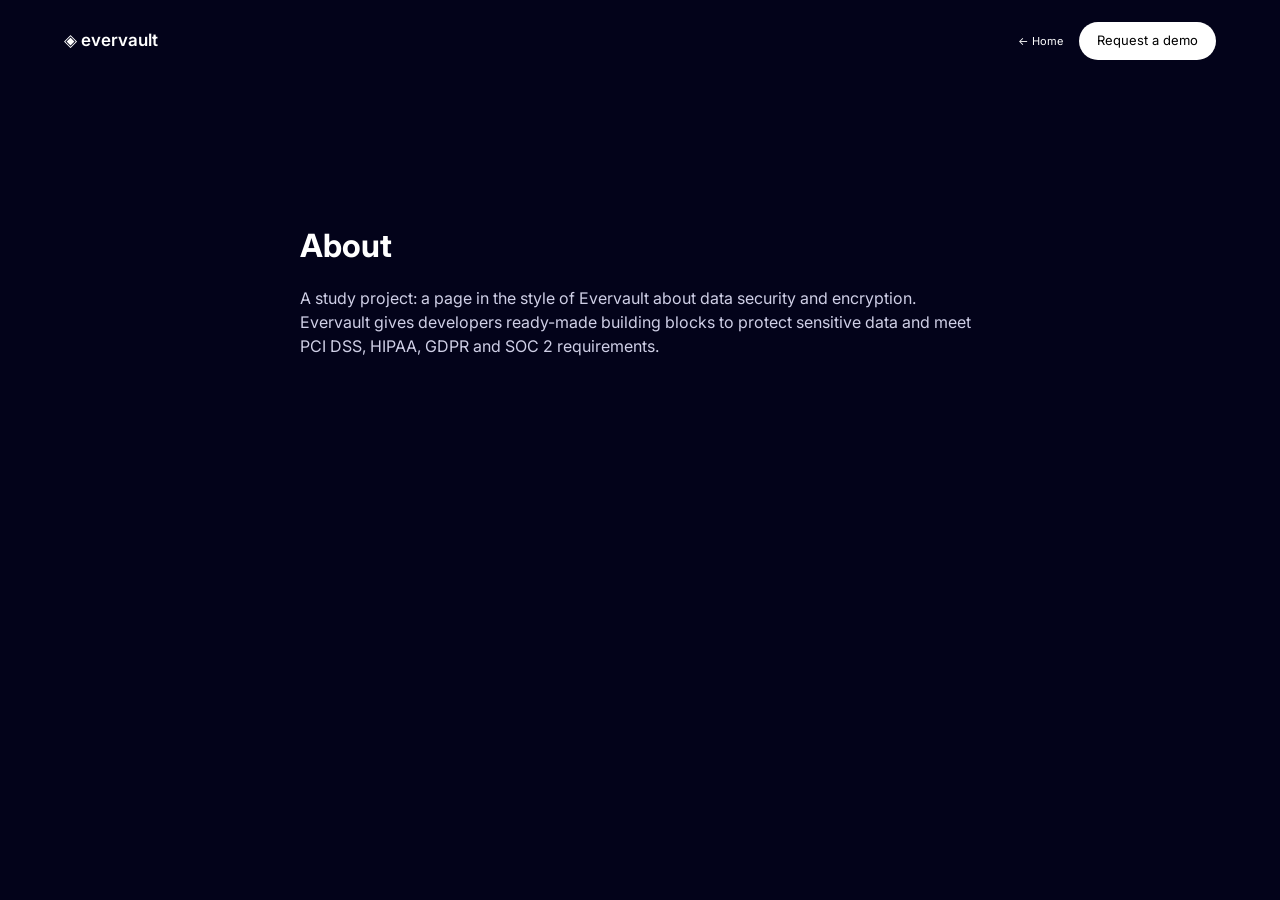
==== about.html @ 15ab49f5 "Add files via upload" ====
<!DOCTYPE html>
<html lang="en"><head><meta charset="UTF-8"><meta name="viewport" content="width=device-width, initial-scale=1.0">
<title>About — Evervault</title><link href="https://fonts.googleapis.com/css2?family=Inter:wght@300;400;500;600;700&display=swap" rel="stylesheet"><link rel="stylesheet" href="style.css"></head>
<body>
<header class="site-header" style="position:static"><a class="logo" href="index.html">◈ evervault</a>
<div class="actions"><a href="index.html">← Home</a><a class="btn btn-white" href="index.html#cta">Request a demo</a></div></header>
<main class="page"><h1>About</h1>
<p>A study project: a page in the style of Evervault about data security and encryption. Evervault gives developers ready-made building blocks to protect sensitive data and meet PCI DSS, HIPAA, GDPR and SOC 2 requirements.</p></main>
</body></html>
---- style.css ----
:root{--bg:#03031a;--line:#1a1a38;--card:#050520;--muted:#8585a3;--purple:#5b3be0}
*{box-sizing:border-box;margin:0;padding:0}
html{scroll-behavior:smooth}
body{background:var(--bg);color:#fff;font-family:Inter,system-ui,"Segoe UI",Arial,sans-serif;line-height:1.5;-webkit-font-smoothing:antialiased}
a{color:inherit;text-decoration:none}ul{list-style:none}button{font:inherit;color:inherit;cursor:pointer}
svg{display:block}
.wrap{max-width:1000px;margin:0 auto;padding:0 20px}
.btn{display:inline-block;padding:9px 18px;border-radius:999px;font-size:13px;transition:.2s}
.btn-white{background:#fff;color:#000}.btn-white:hover{background:#ddd5ff}
.btn-dark{background:#1c1c36;color:#fff;font-size:12px;padding:6px 14px}
.btn-ghost:hover{opacity:.7}
.btns{display:flex;gap:14px;align-items:center}
/* header */
.site-header{position:absolute;top:0;left:0;right:0;z-index:10;display:flex;align-items:center;justify-content:space-between;padding:22px 5vw}
.logo{display:flex;align-items:center;gap:8px;font-weight:600;font-size:17px}
.site-header nav ul{display:flex;gap:18px;padding:9px 18px;border:1px solid #23234a;border-radius:999px;font-size:11px;background:rgba(3,3,26,.6)}
.site-header nav a{color:#c9c9de}.site-header nav a:hover,.site-header nav .on{color:#fff}
.actions{display:flex;align-items:center;gap:16px;font-size:11px}
/* headings */
.big{font-weight:300;letter-spacing:-.02em;color:#8d8da6;line-height:1.15;font-size:clamp(30px,4.6vw,46px)}
.big b{font-weight:300;color:#fff}
.lead{color:#cfcfe6;font-size:12px;line-height:1.7;max-width:420px;margin:14px 0 20px}
/* hero */
#hero{position:relative;margin:0 2vw;border-radius:0 0 28px 28px;min-height:560px;display:flex;align-items:center;padding:90px 10vw 150px;
background:radial-gradient(ellipse 85% 52% at 50% 108%,#fff 0,#c3b3ff 5%,#5b3be0 20%,#2a1a8a 38%,transparent 70%),var(--bg)}
#hero h1{font-size:clamp(38px,5.4vw,56px);max-width:520px}
#hero .lead{font-size:11.5px;max-width:300px;margin:12px 0 18px}
.chat{position:absolute;right:20px;bottom:30px;width:30px;height:30px;border-radius:50%;background:var(--purple)}
/* customers */
#customers{text-align:center;padding:60px 20px 40px}
#customers ul{display:grid;grid-template-columns:repeat(5,1fr);gap:34px 10px;max-width:640px;margin:0 auto 22px;font-weight:700;font-size:15px;color:#f0f0fa}
#customers p{color:var(--muted);font-size:11px;max-width:230px;margin:auto}
/* solutions */
#solutions{margin:40px 2vw 0;border-radius:28px 28px 0 0;padding:100px 20px 40px;
background:radial-gradient(ellipse 85% 48% at 50% -6%,#fff 0,#c3b3ff 5%,#5b3be0 20%,#2a1a8a 38%,transparent 70%),var(--bg)}
#solutions>*{max-width:580px;margin-left:auto;margin-right:auto}
.tabs{display:flex;gap:6px;flex-wrap:wrap;margin:22px auto;font-size:11px}
.tabs button,.pills button{background:none;border:1px solid transparent;color:var(--muted);padding:6px 14px;border-radius:999px}
.tabs button.active{border-color:#fff;color:#fff}
.card{border:1px solid var(--line);border-radius:26px;background:var(--card);padding:40px;overflow:hidden}
.card.split{display:grid;grid-template-columns:1fr 1.1fr;gap:20px;align-items:center;min-height:320px}
.card h3{font-weight:400;font-size:24px;line-height:1.25;margin-bottom:10px}
.card p{color:var(--muted);font-size:11.5px;line-height:1.7;margin-bottom:16px}
figure svg{width:100%;height:auto}
/* primitives */
.block{padding-top:100px}
#primitives{text-align:center;overflow:hidden}
#primitives .lead{margin-left:auto;margin-right:auto;color:var(--muted);max-width:340px}
.pills{display:flex;justify-content:center;gap:20px;margin:26px 0 12px}
.pills button{display:flex;flex-direction:column;align-items:center;gap:10px;font-size:10px;padding:0;color:#6c6c8c;opacity:.85}
.pills button.active{color:#fff;opacity:1}
.pills svg{width:64px;height:56px;stroke:#5c5c7c;fill:none;stroke-width:1.2}
.pills .active svg{stroke:#fff}.pills .active svg .fill{fill:var(--purple);stroke:#8a6cff}
#primitives .card{max-width:760px;margin:0 auto;text-align:left;padding:0 0 0 70px;height:300px;display:grid;grid-template-columns:1fr 1.2fr;align-items:center}
.chips{height:100%;padding:20px 0 0 30px;display:flex;flex-direction:column;gap:12px;font:10px "SF Mono",Menlo,monospace;color:#9a9ab8;-webkit-mask-image:linear-gradient(#000 60%,transparent);mask-image:linear-gradient(#000 60%,transparent)}
.chips span{align-self:flex-start;border:1px solid #2a2a4c;background:#0a0a26;border-radius:999px;padding:3px 10px}
.chips span:nth-child(even){align-self:flex-end;margin-right:-10px}
/* platform */
#platform{text-align:center}
#platform .lead{margin-left:auto;margin-right:auto;color:var(--muted);max-width:440px}
.grid{display:grid;grid-template-columns:repeat(3,1fr);gap:8px;text-align:left;margin-top:30px}
.grid .card{position:relative;padding:28px;min-height:180px;display:flex;flex-direction:column;justify-content:center}
.grid .card h3{font-size:16px;margin-bottom:6px}.grid .card p{margin:0;font-size:11px;max-width:200px}
.grid .wide{grid-column:span 2}
.deco{position:absolute;right:0;top:0;bottom:0;width:50%;display:flex;flex-direction:column;justify-content:center;gap:10px;padding:16px 0 16px 10px;font-size:9.5px;color:#cfcfe6;overflow:hidden}
.deco div{display:flex;align-items:center;gap:8px;white-space:nowrap}
.deco i{width:18px;height:18px;border-radius:50%;border:1px solid #30305a;background:#10102c;flex:none}
.deco i.sq{border-radius:6px;background:#3a2a9a}
.deco small{color:#7a7aa0;font-size:9.5px}
.deco em{font-style:normal;border:1px solid #2a2a4c;border-radius:999px;padding:2px 8px;background:#0a0a26}
.arcs{position:absolute;right:-20px;bottom:-120px;width:300px;height:300px;border-radius:50%;border:1px solid #1e1e3e;box-shadow:inset 0 0 0 40px #080824,inset 0 0 0 41px #1e1e3e,inset 0 0 0 90px #0b0b2c,inset 0 0 0 91px #1e1e3e}
.ico{position:absolute;width:38px;height:38px;border-radius:50%;background:#1c1c3c;border:1px solid #2c2c52;display:grid;place-items:center;font-size:9px;font-weight:700}
/* trust */
#trust h2{margin-bottom:6px}
.group{margin-top:40px}
.group h3{display:inline-block;font-weight:400;font-size:10px;padding:5px 12px;border:1px solid var(--line);border-radius:999px;margin-bottom:22px}
.group>div{display:grid;grid-template-columns:repeat(3,1fr);gap:24px;border-top:1px solid var(--line);padding-top:24px}
.group h4{display:flex;align-items:center;gap:6px;font-weight:400;font-size:12px;margin-bottom:6px}
.group h4:before{content:"";width:9px;height:9px;border:1px solid #cfcfe6;border-radius:3px}
.group p{color:var(--muted);font-size:11px;line-height:1.6}
/* testimonials */
#testimonials{text-align:center;border-bottom:1px solid var(--line);padding-bottom:70px}
.arc{position:relative;width:270px;height:75px;margin:0 auto 75px;border:1px solid #1e1e3e;border-bottom:0;border-radius:135px 135px 0 0}
.arc svg{position:absolute;left:50%;top:-10px;transform:translateX(-50%)}
#testimonials ul{display:flex;gap:8px;justify-content:center;flex-wrap:wrap}
#testimonials button{background:none;border:1px solid var(--line);color:#6c6c8c;font-size:10px;padding:6px 14px;border-radius:999px}
#testimonials button.active{color:#fff;background:#13132e;box-shadow:0 0 24px rgba(160,150,255,.25)}
#q-text{font-size:11px;color:var(--muted);margin-top:22px;min-height:20px}
/* cta */
#cta{text-align:center;margin:0 2vw;border-radius:28px;padding:130px 20px;
background:linear-gradient(180deg,#26177a 0,var(--bg) 28%,var(--bg) 72%,#26177a 100%)}
#cta h2{margin:0 auto;max-width:300px}
#cta .lead{margin:14px auto 20px;max-width:250px}#cta .btns{justify-content:center}
/* footer */
.cols{display:grid;grid-template-columns:2fr repeat(5,1.2fr);gap:20px;padding:40px 5vw 70px;font-size:11px}
.cols h2{font-size:11px;font-weight:500;margin-bottom:14px}
.cols li{color:#6c6c8c;margin-bottom:10px}.cols li:hover{color:#fff}
.bottom{display:flex;justify-content:space-between;border-top:1px solid var(--line);padding:16px 5vw;font-size:10px;color:#8585a3}
.bottom p+p:before{content:"• ";color:var(--purple)}
.page{padding:140px 20px 80px;max-width:720px;margin:0 auto}.page p{color:#cfcfe6;margin-top:16px}
@media(max-width:800px){
.site-header{position:static;flex-wrap:wrap;gap:12px}.site-header nav{order:3;width:100%;overflow-x:auto}.site-header nav ul{width:max-content}
#hero{padding:60px 24px 120px;min-height:480px}
#customers ul{grid-template-columns:repeat(2,1fr)}
.card.split,#primitives .card,.grid,.group>div{grid-template-columns:1fr}
#primitives .card{padding:30px;height:auto}.chips{display:none}
.grid .wide{grid-column:auto}.deco,.arcs,.ico{display:none}
.cols{grid-template-columns:repeat(2,1fr)}
}
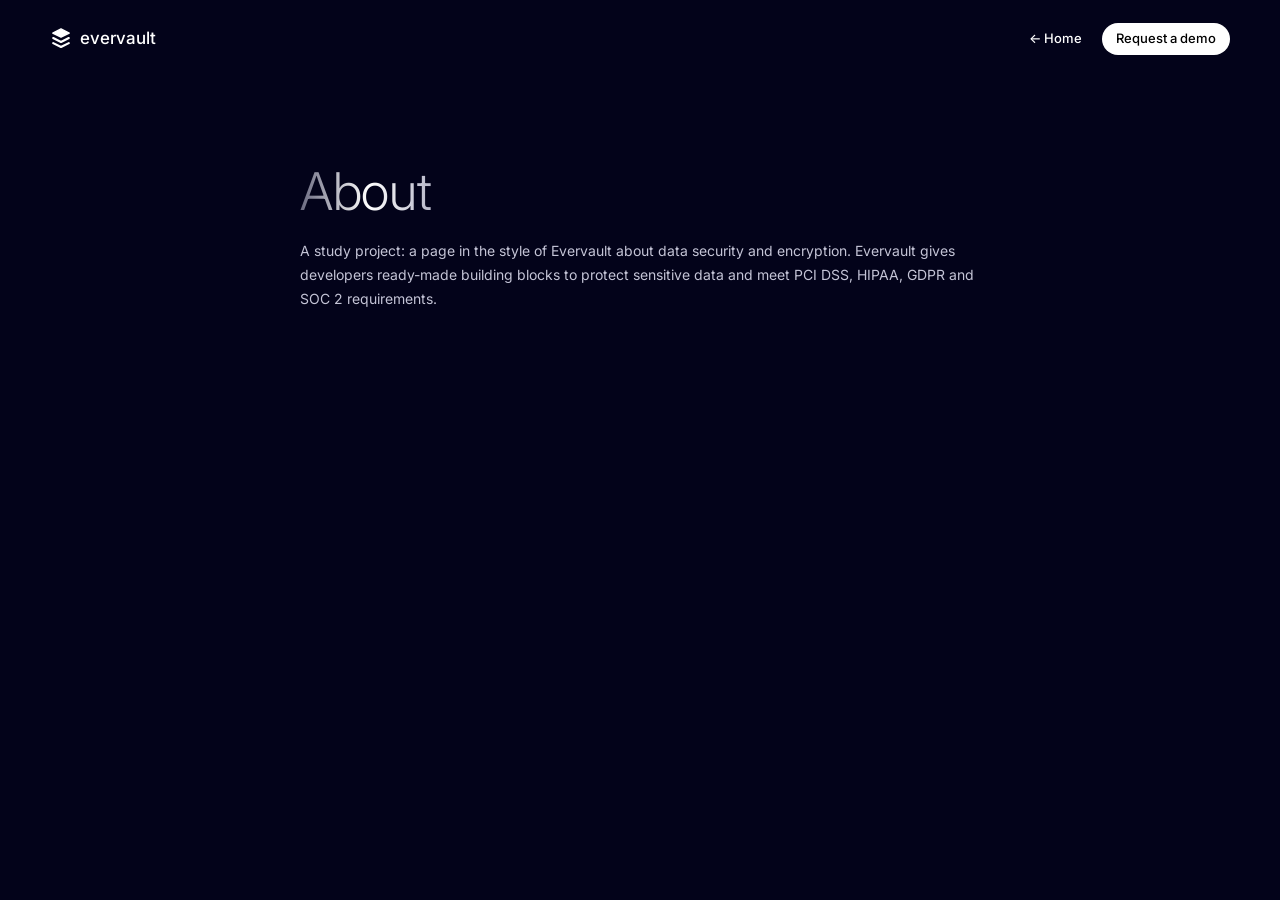
==== commit 5e92c280: "Add files via upload" ====
--- a/about.html
+++ b/about.html
@@ -1,9 +1,5 @@
 <!DOCTYPE html>
-<html lang="en"><head><meta charset="UTF-8"><meta name="viewport" content="width=device-width, initial-scale=1.0">
-<title>About — Evervault</title><link href="https://fonts.googleapis.com/css2?family=Inter:wght@300;400;500;600;700&display=swap" rel="stylesheet"><link rel="stylesheet" href="style.css"></head>
-<body>
-<header class="site-header" style="position:static"><a class="logo" href="index.html">◈ evervault</a>
-<div class="actions"><a href="index.html">← Home</a><a class="btn btn-white" href="index.html#cta">Request a demo</a></div></header>
-<main class="page"><h1>About</h1>
-<p>A study project: a page in the style of Evervault about data security and encryption. Evervault gives developers ready-made building blocks to protect sensitive data and meet PCI DSS, HIPAA, GDPR and SOC 2 requirements.</p></main>
-</body></html>
+<html lang="en"><head><meta charset="UTF-8"><meta name="viewport" content="width=device-width, initial-scale=1.0"><title>About — Evervault</title>
+<link href="https://fonts.googleapis.com/css2?family=Inter:wght@300;400;500;600;700&display=swap" rel="stylesheet"><link rel="stylesheet" href="style.css"></head>
+<body><header class="hd"><a class="logo" href="index.html"><svg width="22" height="24" viewBox="0 0 24 26" fill="#fff" stroke="#fff" stroke-linejoin="round" stroke-linecap="round"><path stroke-width="1.5" d="M12 2 3 6.5l9 4.5 9-4.5z"/><path fill="none" stroke-width="2.4" d="M3.5 12 12 16.2 20.5 12M3.5 17.5 12 21.7l8.5-4.2"/></svg> evervault</a><span></span><div class="act"><a href="index.html">← Home</a><a class="btn w" href="index.html#cta">Request a demo</a></div></header>
+<main class="pg"><h1 class="h"><span class="l">About</span></h1><p>A study project: a page in the style of Evervault about data security and encryption. Evervault gives developers ready-made building blocks to protect sensitive data and meet PCI DSS, HIPAA, GDPR and SOC 2 requirements.</p></main></body></html>
--- a/style.css
+++ b/style.css
@@ -1,109 +1,143 @@
-:root{--bg:#03031a;--line:#1a1a38;--card:#050520;--muted:#8585a3;--purple:#5b3be0}
+:root{--bg:#03031a;--line:#1d1d35;--mut:#8b8ba3;--hf:"Segoe UI","Segoe UI Variable Display",Selawik,Inter,system-ui,sans-serif}
 *{box-sizing:border-box;margin:0;padding:0}
-html{scroll-behavior:smooth}
-body{background:var(--bg);color:#fff;font-family:Inter,system-ui,"Segoe UI",Arial,sans-serif;line-height:1.5;-webkit-font-smoothing:antialiased}
-a{color:inherit;text-decoration:none}ul{list-style:none}button{font:inherit;color:inherit;cursor:pointer}
-svg{display:block}
-.wrap{max-width:1000px;margin:0 auto;padding:0 20px}
-.btn{display:inline-block;padding:9px 18px;border-radius:999px;font-size:13px;transition:.2s}
-.btn-white{background:#fff;color:#000}.btn-white:hover{background:#ddd5ff}
-.btn-dark{background:#1c1c36;color:#fff;font-size:12px;padding:6px 14px}
-.btn-ghost:hover{opacity:.7}
-.btns{display:flex;gap:14px;align-items:center}
+html{background:var(--bg);scroll-behavior:smooth}
+body{background:var(--bg);color:#fff;font:14px/1.5 Inter,"Segoe UI",system-ui,sans-serif;-webkit-font-smoothing:antialiased;overflow-x:hidden}
+a{color:inherit;text-decoration:none}ul{list-style:none}button{font:inherit;color:inherit;cursor:pointer;background:none;border:0}svg{display:block}
+.c{width:min(1002px,100% - 40px);margin:0 auto}
+/* buttons */
+.btn{display:inline-flex;align-items:center;height:40px;padding:0 18px;border-radius:99px;font-size:14px;font-weight:500;transition:.2s}
+.btn.w{background:#fff;color:#000}.btn.w:hover{background:#e4dcff}
+.btn.g{background:#1d1d34;color:#fff;height:35px;font-size:12px;font-weight:400}
+.btns{display:flex;align-items:center;gap:16px}.btns .t{font-size:14px;font-weight:500}
 /* header */
-.site-header{position:absolute;top:0;left:0;right:0;z-index:10;display:flex;align-items:center;justify-content:space-between;padding:22px 5vw}
-.logo{display:flex;align-items:center;gap:8px;font-weight:600;font-size:17px}
-.site-header nav ul{display:flex;gap:18px;padding:9px 18px;border:1px solid #23234a;border-radius:999px;font-size:11px;background:rgba(3,3,26,.6)}
-.site-header nav a{color:#c9c9de}.site-header nav a:hover,.site-header nav .on{color:#fff}
-.actions{display:flex;align-items:center;gap:16px;font-size:11px}
+.hd{position:absolute;top:0;left:0;right:0;height:78px;z-index:5;display:grid;grid-template-columns:1fr auto 1fr;align-items:center;padding:0 50px}
+.logo{display:flex;align-items:center;gap:8px;font-size:17px;font-weight:500}
+.hd nav ul{display:flex;gap:14px;height:45px;align-items:center;padding:0 20px;border:1px solid #2a2a46;border-radius:99px;font-size:12.5px;font-weight:500;background:rgba(3,3,26,.7)}
+.hd nav .d{color:#9a9ab2}
+.act{display:flex;justify-content:flex-end;align-items:center;gap:20px;font-size:13px;font-weight:500}
+.act .btn{height:32px;font-size:13px;padding:0 14px}
 /* headings */
-.big{font-weight:300;letter-spacing:-.02em;color:#8d8da6;line-height:1.15;font-size:clamp(30px,4.6vw,46px)}
-.big b{font-weight:300;color:#fff}
-.lead{color:#cfcfe6;font-size:12px;line-height:1.7;max-width:420px;margin:14px 0 20px}
-/* hero */
-#hero{position:relative;margin:0 2vw;border-radius:0 0 28px 28px;min-height:560px;display:flex;align-items:center;padding:90px 10vw 150px;
-background:radial-gradient(ellipse 85% 52% at 50% 108%,#fff 0,#c3b3ff 5%,#5b3be0 20%,#2a1a8a 38%,transparent 70%),var(--bg)}
-#hero h1{font-size:clamp(38px,5.4vw,56px);max-width:520px}
-#hero .lead{font-size:11.5px;max-width:300px;margin:12px 0 18px}
-.chat{position:absolute;right:20px;bottom:30px;width:30px;height:30px;border-radius:50%;background:var(--purple)}
+.h{font-family:var(--hf);font-weight:300;font-size:52px;line-height:63px;letter-spacing:-.005em}
+.h .l{display:block;width:fit-content;background:linear-gradient(90deg,#6b6b81 0,#fff 52%,#b8b8c9 100%);-webkit-background-clip:text;background-clip:text;color:transparent}
+.ctr{text-align:center}.ctr .l{margin:0 auto}
+.lead{font-size:13px;line-height:1.7;color:#a9a9bf;max-width:560px}
+.lead b{font-weight:400;color:#fff}.ctr .lead{margin:0 auto}
+/* glow */
+.glow{position:absolute;left:0;right:0;pointer-events:none}
+.glow::after{content:"";position:absolute;inset:0}
+.hero{position:relative;margin:0 26px;height:809px;border-radius:0 0 43px 43px;overflow:hidden}
+.hero .glow{bottom:0;height:480px;background:linear-gradient(0deg,#ebe4ff 0,#b6a0ff 2.5%,#7d57f8 9%,#5a31dd 19%,rgba(62,32,185,.55) 36%,rgba(30,14,100,.22) 62%,transparent 100%)}
+.hero .glow::after{background:radial-gradient(ellipse 56% 92% at 50% 40%,var(--bg) 48%,rgba(3,3,26,0) 100%)}
+.hero .in{position:relative;padding-top:245px}
+.hero h1{font-size:60px;line-height:69px}
+.hero p{margin:18px 0 16px;max-width:480px;font-size:13px;line-height:1.65;color:#d6d6e6}
+.chat{position:absolute;right:-6px;bottom:20px;width:48px;height:48px;border-radius:15px;background:#6a3df0;display:grid;place-items:center}
 /* customers */
-#customers{text-align:center;padding:60px 20px 40px}
-#customers ul{display:grid;grid-template-columns:repeat(5,1fr);gap:34px 10px;max-width:640px;margin:0 auto 22px;font-weight:700;font-size:15px;color:#f0f0fa}
-#customers p{color:var(--muted);font-size:11px;max-width:230px;margin:auto}
+#customers{padding:95px 0 82px;text-align:center}
+#customers ul{display:grid;grid-template-columns:repeat(5,206px);justify-content:center;row-gap:37px;align-items:center;font-size:17px;height:114px;margin-bottom:48px}
+#customers li{display:flex;align-items:center;justify-content:center;gap:6px;height:40px}
+#customers p{font-size:12.5px;line-height:1.55;color:#8b8ba3;max-width:290px;margin:0 auto}
 /* solutions */
-#solutions{margin:40px 2vw 0;border-radius:28px 28px 0 0;padding:100px 20px 40px;
-background:radial-gradient(ellipse 85% 48% at 50% -6%,#fff 0,#c3b3ff 5%,#5b3be0 20%,#2a1a8a 38%,transparent 70%),var(--bg)}
-#solutions>*{max-width:580px;margin-left:auto;margin-right:auto}
-.tabs{display:flex;gap:6px;flex-wrap:wrap;margin:22px auto;font-size:11px}
-.tabs button,.pills button{background:none;border:1px solid transparent;color:var(--muted);padding:6px 14px;border-radius:999px}
-.tabs button.active{border-color:#fff;color:#fff}
-.card{border:1px solid var(--line);border-radius:26px;background:var(--card);padding:40px;overflow:hidden}
-.card.split{display:grid;grid-template-columns:1fr 1.1fr;gap:20px;align-items:center;min-height:320px}
-.card h3{font-weight:400;font-size:24px;line-height:1.25;margin-bottom:10px}
-.card p{color:var(--muted);font-size:11.5px;line-height:1.7;margin-bottom:16px}
-figure svg{width:100%;height:auto}
+#solutions{position:relative;margin:0 26px;border-radius:43px 43px 0 0;padding-top:169px;padding-bottom:1px;overflow:hidden}
+#solutions .glow{top:0;height:600px;background:linear-gradient(180deg,#ebe4ff 0,#b6a0ff 2.5%,#7d57f8 9%,#5a31dd 19%,rgba(62,32,185,.55) 36%,rgba(30,14,100,.22) 62%,transparent 100%)}
+#solutions .glow::after{background:radial-gradient(ellipse 56% 92% at 50% 62%,var(--bg) 48%,rgba(3,3,26,0) 100%)}
+#solutions .c{position:relative}
+.tabs{display:flex;gap:6px;margin:38px 0 33px}
+.tabs button{height:45px;padding:0 15px;border:1px solid transparent;border-radius:99px;font-size:14.5px;color:#8f8fa8}
+.tabs button.on{border-color:#fff;color:#fff}
+.card{position:relative;border:1px solid #1d1d36;border-radius:48px;background:var(--bg);overflow:hidden}
+.card h3{font-family:var(--hf);font-weight:300;font-size:34px;line-height:46px}
+.sol h3{max-width:300px}
+.card p{color:#a9a9bf}
+.sol{height:550px;padding:0 104px;display:grid;grid-template-columns:350px 1fr;gap:86px;align-items:center}
+.sol p{font-size:13px;line-height:1.75;margin:15px 0 18px}
+.sol svg{width:100%;height:auto}
 /* primitives */
-.block{padding-top:100px}
-#primitives{text-align:center;overflow:hidden}
-#primitives .lead{margin-left:auto;margin-right:auto;color:var(--muted);max-width:340px}
-.pills{display:flex;justify-content:center;gap:20px;margin:26px 0 12px}
-.pills button{display:flex;flex-direction:column;align-items:center;gap:10px;font-size:10px;padding:0;color:#6c6c8c;opacity:.85}
-.pills button.active{color:#fff;opacity:1}
-.pills svg{width:64px;height:56px;stroke:#5c5c7c;fill:none;stroke-width:1.2}
-.pills .active svg{stroke:#fff}.pills .active svg .fill{fill:var(--purple);stroke:#8a6cff}
-#primitives .card{max-width:760px;margin:0 auto;text-align:left;padding:0 0 0 70px;height:300px;display:grid;grid-template-columns:1fr 1.2fr;align-items:center}
-.chips{height:100%;padding:20px 0 0 30px;display:flex;flex-direction:column;gap:12px;font:10px "SF Mono",Menlo,monospace;color:#9a9ab8;-webkit-mask-image:linear-gradient(#000 60%,transparent);mask-image:linear-gradient(#000 60%,transparent)}
-.chips span{align-self:flex-start;border:1px solid #2a2a4c;background:#0a0a26;border-radius:999px;padding:3px 10px}
-.chips span:nth-child(even){align-self:flex-end;margin-right:-10px}
+#primitives{margin-top:165px;overflow:hidden;text-align:center}
+#primitives .lead{margin-top:10px;max-width:560px}
+.pills{display:flex;padding-left:calc(50% - 60px);margin:35px 0 33px}
+.pills button{width:120px;display:flex;flex-direction:column;align-items:center;gap:19px;font-size:13px;color:#6d6d86}
+.pills button.on{color:#fff}
+.pills svg{width:112px;height:100px;fill:none;stroke:#4c4c66;stroke-width:1.4;stroke-linejoin:round}
+.pills .on svg{stroke:#d6d6e8}.pills .on svg .f{fill:#6a3df0;stroke:#a287ff}
+.slider{display:flex;gap:19px;margin-left:max(20px,calc(50% - 501px));width:max-content}
+.slide{width:min(1002px,calc(100vw - 40px));height:474px;position:relative;text-align:left}
+.slide .tx{position:absolute;left:96px;top:0;bottom:0;width:335px;display:flex;flex-direction:column;justify-content:center}
+.slide h3{font-size:24px;line-height:30px;font-weight:400}
+.slide p{font-size:14px;line-height:1.5;margin:6px 0 16px;white-space:nowrap}
+.slide .btn{align-self:flex-start;padding:0 14px}
+.stage{position:absolute;right:0;top:0;bottom:0;width:502px;font:12px/1 "SF Mono",Menlo,Consolas,monospace}
+.chip{position:absolute;display:flex;gap:4px;align-items:center;height:26px;padding:0 11px;border:1px solid #33334f;border-radius:99px;background:#07071d;color:#8f8fa8;white-space:nowrap}
+.chip b{font-weight:400;color:#d7d7e6}
+.chip.l{right:266px}.chip.r{left:262px}
+.term{position:absolute;left:0;right:0;top:-1px;height:116px;border:1px solid #2a2a44;border-top:0;border-right:0;border-radius:0 0 0 16px;color:#6d6d86;padding:68px 0 0 20px}
+.term b{color:#fff;font-weight:400}.term i{display:block;width:3px;height:10px;background:#fff;margin:7px 0 0 6px}
+.brw{position:absolute;left:0;right:-1px;top:358px;bottom:-1px;border:1px solid #2a2a44;border-right:0;border-radius:16px 0 0 0;background:linear-gradient(#0a0a24,var(--bg) 90%)}
+.brw::before{content:"https://";position:absolute;left:48px;top:9px;width:200px;height:26px;padding:7px 8px;border:1px solid #23233a;border-radius:6px;color:#55556e}
+.vl{position:absolute;left:249px;top:150px;height:290px;width:1px;background:#1b1b30}
 /* platform */
-#platform{text-align:center}
-#platform .lead{margin-left:auto;margin-right:auto;color:var(--muted);max-width:440px}
-.grid{display:grid;grid-template-columns:repeat(3,1fr);gap:8px;text-align:left;margin-top:30px}
-.grid .card{position:relative;padding:28px;min-height:180px;display:flex;flex-direction:column;justify-content:center}
-.grid .card h3{font-size:16px;margin-bottom:6px}.grid .card p{margin:0;font-size:11px;max-width:200px}
+#platform{margin-top:198px}
+#platform .lead{margin-top:8px}
+.grid{display:grid;margin-top:44px}
+.grid{grid-template-columns:repeat(3,1fr);gap:13px 14px}
+.grid .card{height:300px;border-radius:40px;display:flex;flex-direction:column;justify-content:flex-end;padding:0 45px 48px}
 .grid .wide{grid-column:span 2}
-.deco{position:absolute;right:0;top:0;bottom:0;width:50%;display:flex;flex-direction:column;justify-content:center;gap:10px;padding:16px 0 16px 10px;font-size:9.5px;color:#cfcfe6;overflow:hidden}
-.deco div{display:flex;align-items:center;gap:8px;white-space:nowrap}
-.deco i{width:18px;height:18px;border-radius:50%;border:1px solid #30305a;background:#10102c;flex:none}
-.deco i.sq{border-radius:6px;background:#3a2a9a}
-.deco small{color:#7a7aa0;font-size:9.5px}
-.deco em{font-style:normal;border:1px solid #2a2a4c;border-radius:999px;padding:2px 8px;background:#0a0a26}
-.arcs{position:absolute;right:-20px;bottom:-120px;width:300px;height:300px;border-radius:50%;border:1px solid #1e1e3e;box-shadow:inset 0 0 0 40px #080824,inset 0 0 0 41px #1e1e3e,inset 0 0 0 90px #0b0b2c,inset 0 0 0 91px #1e1e3e}
-.ico{position:absolute;width:38px;height:38px;border-radius:50%;background:#1c1c3c;border:1px solid #2c2c52;display:grid;place-items:center;font-size:9px;font-weight:700}
+.grid h3{font-size:22px;line-height:28px;font-weight:400}
+.grid p{font-size:13.5px;line-height:1.6;max-width:235px;margin-top:5px}
+.arcs{position:absolute;inset:0;pointer-events:none}
+.arcs i{position:absolute;border-radius:50%;border:1px solid #27274a;background:rgba(255,255,255,.025);left:430px;top:256px;transform:translate(-50%,-50%)}
+.ico{position:absolute;width:66px;height:66px;margin:-33px 0 0 -33px;border-radius:50%;background:#171730;border:1px solid #2c2c4a;display:grid;place-items:center;font-size:13px;font-weight:700}
+.rules{position:absolute;left:331px;top:0;right:0;font-size:12.5px;color:#d7d7e8}
+.rule{position:absolute;left:0;right:-1px;border:1px solid #26263e;border-right:0;border-radius:14px 0 0 14px;background:var(--bg)}
+.rule div{display:flex;align-items:center;gap:10px;height:44px;padding:0 10px;color:#d7d7e8;white-space:nowrap}
+.rule div+div{border-top:1px solid #1d1d33}
+.rule em{font-style:normal;border:1px solid #33334f;border-radius:7px;padding:3px 8px}
+.rule small{color:#8b8ba3;font-size:12.5px}
+.ib{flex:none;width:24px;height:24px;border-radius:7px;border:1px solid #2b2b48;background:#14142c;display:grid;place-items:center}
+.ib.p{background:#2a1f72;border-color:#4a39b0}
+.ib svg,.lg svg{width:13px;height:13px;fill:none;stroke:#cfcfe4;stroke-width:1.3;stroke-linecap:round;stroke-linejoin:round}
+.log{position:absolute;left:330px;top:15px;font-size:13px;color:#d7d7e8}
+.log div{display:flex;align-items:center;gap:7px;height:42px;white-space:nowrap}
+.log small{color:#7a7a94;font-size:13px}
+.lg{width:33px;height:33px;border-radius:50%;background:#171730;border:1px solid #2c2c4a;display:grid;place-items:center;margin-right:3px}
+.lg svg{width:14px;height:14px}
 /* trust */
-#trust h2{margin-bottom:6px}
-.group{margin-top:40px}
-.group h3{display:inline-block;font-weight:400;font-size:10px;padding:5px 12px;border:1px solid var(--line);border-radius:999px;margin-bottom:22px}
-.group>div{display:grid;grid-template-columns:repeat(3,1fr);gap:24px;border-top:1px solid var(--line);padding-top:24px}
-.group h4{display:flex;align-items:center;gap:6px;font-weight:400;font-size:12px;margin-bottom:6px}
-.group h4:before{content:"";width:9px;height:9px;border:1px solid #cfcfe6;border-radius:3px}
-.group p{color:var(--muted);font-size:11px;line-height:1.6}
+#trust{margin-top:177px}
+#trust .h{font-size:52px}
+#trust .lead{margin-top:31px;font-size:13px;line-height:26px;color:#c4c4d6;max-width:505px}
+.grp{margin-bottom:68px}.grp:first-of-type{margin-top:45px}
+.grp h4{display:inline-block;font-weight:400;font-size:12px;padding:0 10px;height:35px;line-height:33px;border:1px solid #2a2a44;border-radius:99px;margin-bottom:27px}
+.grp>div{display:grid;grid-template-columns:repeat(3,1fr);gap:0 26px;border-top:1px solid var(--line);padding-top:40px}
+.grp h5{display:flex;align-items:center;gap:7px;font-weight:400;font-size:14.5px;line-height:22px}
+.grp h5 svg{width:15px;height:15px;fill:none;stroke:#d7d7e8;stroke-width:1.2;stroke-linecap:round;stroke-linejoin:round}
+.grp p{font-size:13px;line-height:22px;color:#a9a9bf;margin-top:6px;max-width:310px}
 /* testimonials */
-#testimonials{text-align:center;border-bottom:1px solid var(--line);padding-bottom:70px}
-.arc{position:relative;width:270px;height:75px;margin:0 auto 75px;border:1px solid #1e1e3e;border-bottom:0;border-radius:135px 135px 0 0}
-.arc svg{position:absolute;left:50%;top:-10px;transform:translateX(-50%)}
-#testimonials ul{display:flex;gap:8px;justify-content:center;flex-wrap:wrap}
-#testimonials button{background:none;border:1px solid var(--line);color:#6c6c8c;font-size:10px;padding:6px 14px;border-radius:999px}
-#testimonials button.active{color:#fff;background:#13132e;box-shadow:0 0 24px rgba(160,150,255,.25)}
-#q-text{font-size:11px;color:var(--muted);margin-top:22px;min-height:20px}
+#testimonials{margin-top:193px;border-top:1px solid var(--line);text-align:center;padding:128px 0 181px}
+.arc{position:relative;width:446px;height:120px;margin:0 auto 120px;overflow:hidden}
+.arc::before{content:"";position:absolute;left:0;top:0;width:446px;height:446px;border-radius:50%;border:1px solid #232340}
+#qlogo{position:absolute;left:50%;top:26px;transform:translateX(-50%);font-weight:600;font-size:22px;white-space:nowrap}
+#testimonials ul{display:flex;justify-content:center;gap:12px}
+#testimonials button{height:35px;padding:0 14px;border:1px solid #24243d;border-radius:99px;font-size:12px;color:#6d6d86;white-space:nowrap}
+#testimonials button.on{color:#fff;border-color:#4a4a66;background:#0d0d26;box-shadow:0 0 26px rgba(190,180,255,.22)}
 /* cta */
-#cta{text-align:center;margin:0 2vw;border-radius:28px;padding:130px 20px;
-background:linear-gradient(180deg,#26177a 0,var(--bg) 28%,var(--bg) 72%,#26177a 100%)}
-#cta h2{margin:0 auto;max-width:300px}
-#cta .lead{margin:14px auto 20px;max-width:250px}#cta .btns{justify-content:center}
+.cta{position:relative;margin:0 26px;height:709px;border-radius:43px;overflow:hidden;text-align:center;padding-top:196px;
+background:radial-gradient(ellipse 70% 26% at 0 0,#2c1b78 0,transparent 100%),radial-gradient(ellipse 70% 26% at 100% 0,#2c1b78 0,transparent 100%),radial-gradient(ellipse 70% 26% at 0 100%,#2c1b78 0,transparent 100%),radial-gradient(ellipse 70% 26% at 100% 100%,#2c1b78 0,transparent 100%),var(--bg)}
+.cta .lead{margin-top:17px;max-width:360px;line-height:26px;font-size:12.5px}
+.cta .btns{justify-content:center;margin-top:25px}
 /* footer */
-.cols{display:grid;grid-template-columns:2fr repeat(5,1.2fr);gap:20px;padding:40px 5vw 70px;font-size:11px}
-.cols h2{font-size:11px;font-weight:500;margin-bottom:14px}
-.cols li{color:#6c6c8c;margin-bottom:10px}.cols li:hover{color:#fff}
-.bottom{display:flex;justify-content:space-between;border-top:1px solid var(--line);padding:16px 5vw;font-size:10px;color:#8585a3}
-.bottom p+p:before{content:"• ";color:var(--purple)}
-.page{padding:140px 20px 80px;max-width:720px;margin:0 auto}.page p{color:#cfcfe6;margin-top:16px}
-@media(max-width:800px){
-.site-header{position:static;flex-wrap:wrap;gap:12px}.site-header nav{order:3;width:100%;overflow-x:auto}.site-header nav ul{width:max-content}
-#hero{padding:60px 24px 120px;min-height:480px}
-#customers ul{grid-template-columns:repeat(2,1fr)}
-.card.split,#primitives .card,.grid,.group>div{grid-template-columns:1fr}
-#primitives .card{padding:30px;height:auto}.chips{display:none}
-.grid .wide{grid-column:auto}.deco,.arcs,.ico{display:none}
-.cols{grid-template-columns:repeat(2,1fr)}
+.ft{padding:70px 132px 0}
+.cols{display:grid;grid-template-columns:247px 193px 191px 192px 193px 1fr}
+.cols h6{font-size:14px;font-weight:500;margin-bottom:11px}
+.cols li{font-size:13.5px;color:#6d6d86;line-height:29px;display:flex;align-items:center;gap:8px}
+.cols li:hover{color:#fff}
+.bot{margin:72px -132px 0;border-top:1px solid var(--line);padding:0 132px;height:53px;display:flex;justify-content:space-between;align-items:center;font-size:12.5px;color:#a9a9bf}
+.bot span+span:before{content:"";display:inline-block;width:4px;height:4px;border-radius:50%;background:#6a3df0;margin-right:10px;vertical-align:middle}
+.pg{width:720px;margin:0 auto;padding:160px 20px 80px}.pg p{color:#c4c4d6;margin-top:16px;line-height:1.7}
+@media(max-width:1100px){
+.hd{padding:0 20px}.h{font-size:38px;line-height:46px}.hero h1{font-size:44px;line-height:52px}
+.sol{grid-template-columns:1fr;height:auto;padding:40px;gap:20px}
+.stage,.rules,.log,.arcs,.ico{display:none}.slide .tx{position:static;width:auto;padding:40px}.slide{height:auto}
+.grid{grid-template-columns:1fr}.grid .wide{grid-column:auto}
+.grp>div{grid-template-columns:1fr;gap:24px}.ft{padding:60px 24px 0}.bot{margin:40px -24px 0;padding:0 24px}
+.cols{grid-template-columns:repeat(2,1fr);gap:24px}#customers ul{grid-template-columns:repeat(2,1fr);height:auto}.hd nav{display:none}.hd{grid-template-columns:1fr auto}
 }
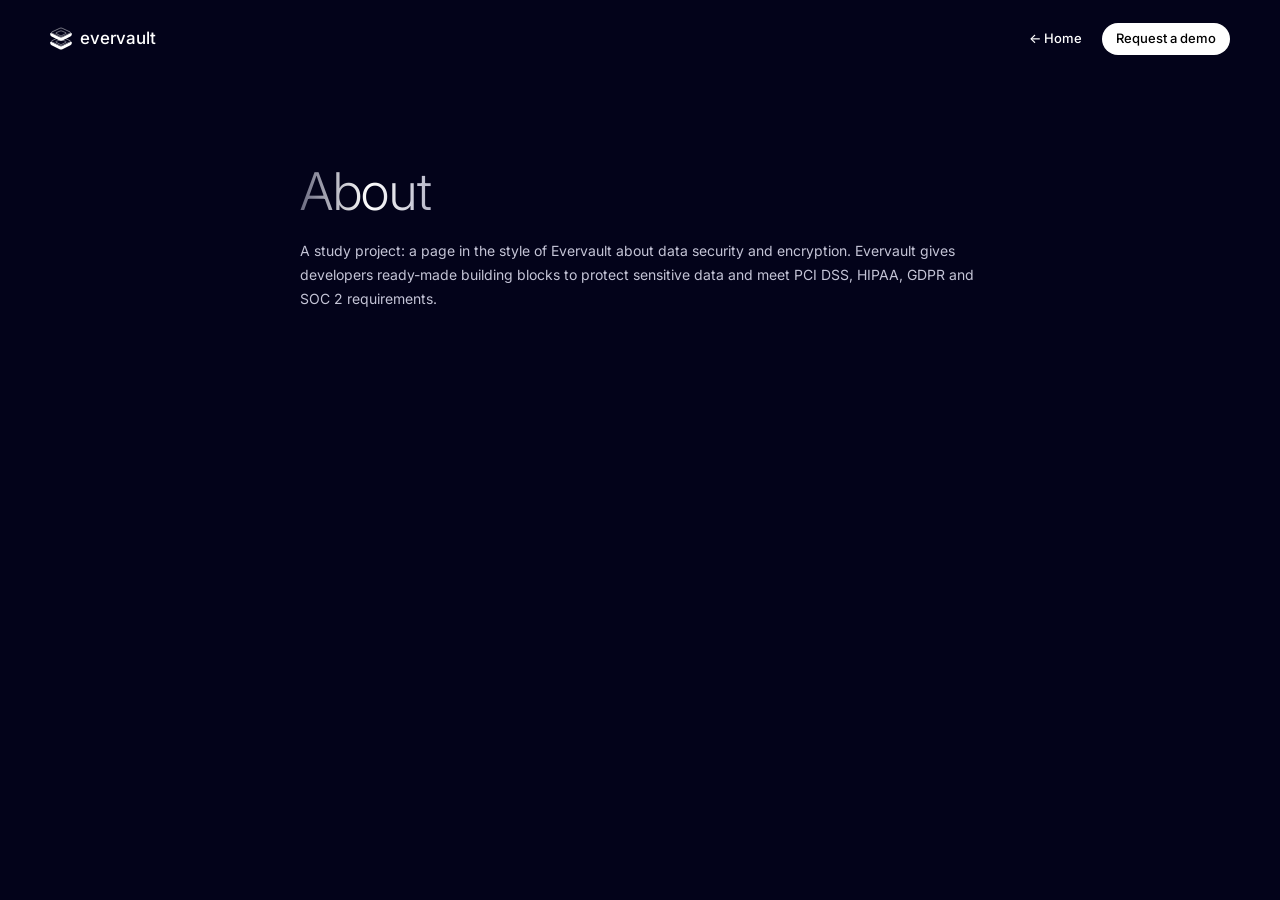
==== commit 1636e7e7: "Add files via upload" ====
--- a/about.html
+++ b/about.html
@@ -1,5 +1,5 @@
 <!DOCTYPE html>
 <html lang="en"><head><meta charset="UTF-8"><meta name="viewport" content="width=device-width, initial-scale=1.0"><title>About — Evervault</title>
 <link href="https://fonts.googleapis.com/css2?family=Inter:wght@300;400;500;600;700&display=swap" rel="stylesheet"><link rel="stylesheet" href="style.css"></head>
-<body><header class="hd"><a class="logo" href="index.html"><svg width="22" height="24" viewBox="0 0 24 26" fill="#fff" stroke="#fff" stroke-linejoin="round" stroke-linecap="round"><path stroke-width="1.5" d="M12 2 3 6.5l9 4.5 9-4.5z"/><path fill="none" stroke-width="2.4" d="M3.5 12 12 16.2 20.5 12M3.5 17.5 12 21.7l8.5-4.2"/></svg> evervault</a><span></span><div class="act"><a href="index.html">← Home</a><a class="btn w" href="index.html#cta">Request a demo</a></div></header>
+<body><header class="hd"><a class="logo" href="index.html"><svg width="22" height="24" viewBox="0 0 47 52" aria-hidden="true"><path d="M0.0 34.2Q0.0 31.0 3.1 32.5L20.4 41.0Q23.5 42.5 26.6 41.0L43.9 32.5Q47.0 31.0 47.0 34.2L47.0 34.8Q47.0 38.0 43.9 39.5L26.6 48.0Q23.5 49.5 20.4 48.0L3.1 39.5Q0.0 38.0 0.0 34.8Z" fill="#fff" stroke="none"/><path d="M3.9 32.3Q1.2 31.0 3.9 29.7L20.8 21.8Q23.5 20.5 26.2 21.8L43.1 29.7Q45.8 31.0 43.1 32.3L26.2 40.2Q23.5 41.5 20.8 40.2Z" fill="#03031a" stroke="#fff" stroke-width="1"/><path d="M12.8 32.9Q11.0 32.0 12.9 31.3L21.6 27.7Q23.5 27.0 25.4 27.7L34.1 31.3Q36.0 32.0 34.2 32.9L25.3 37.6Q23.5 38.5 21.7 37.6Z" fill="none" stroke="#fff" stroke-width=".9"/><path d="M0.0 15.2Q0.0 12.0 3.1 13.5L20.4 22.0Q23.5 23.5 26.6 22.0L43.9 13.5Q47.0 12.0 47.0 15.2L47.0 15.8Q47.0 19.0 43.9 20.5L26.6 29.0Q23.5 30.5 20.4 29.0L3.1 20.5Q0.0 19.0 0.0 15.8Z" fill="#fff" stroke="none"/><path d="M3.9 13.3Q1.2 12.0 3.9 10.7L20.8 2.8Q23.5 1.5 26.2 2.8L43.1 10.7Q45.8 12.0 43.1 13.3L26.2 21.2Q23.5 22.5 20.8 21.2Z" fill="#03031a" stroke="#fff" stroke-width="1"/><path d="M12.8 13.9Q11.0 13.0 12.9 12.3L21.6 8.7Q23.5 8.0 25.4 8.7L34.1 12.3Q36.0 13.0 34.2 13.9L25.3 18.6Q23.5 19.5 21.7 18.6Z" fill="none" stroke="#fff" stroke-width=".9"/></svg> evervault</a><span></span><div class="act"><a href="index.html">← Home</a><a class="btn w" href="index.html#cta">Request a demo</a></div></header>
 <main class="pg"><h1 class="h"><span class="l">About</span></h1><p>A study project: a page in the style of Evervault about data security and encryption. Evervault gives developers ready-made building blocks to protect sensitive data and meet PCI DSS, HIPAA, GDPR and SOC 2 requirements.</p></main></body></html>
--- a/style.css
+++ b/style.css
@@ -31,7 +31,7 @@
 .hero .in{position:relative;padding-top:245px}
 .hero h1{font-size:60px;line-height:69px}
 .hero p{margin:18px 0 16px;max-width:480px;font-size:13px;line-height:1.65;color:#d6d6e6}
-.chat{position:absolute;right:-6px;bottom:20px;width:48px;height:48px;border-radius:15px;background:#6a3df0;display:grid;place-items:center}
+.chat{position:absolute;right:-6px;bottom:20px;width:48px;height:48px;border-radius:50%;background:#6439f0;display:grid;place-items:center}
 /* customers */
 #customers{padding:95px 0 82px;text-align:center}
 #customers ul{display:grid;grid-template-columns:repeat(5,206px);justify-content:center;row-gap:37px;align-items:center;font-size:17px;height:114px;margin-bottom:48px}
@@ -51,15 +51,16 @@
 .card p{color:#a9a9bf}
 .sol{height:550px;padding:0 104px;display:grid;grid-template-columns:350px 1fr;gap:86px;align-items:center}
 .sol p{font-size:13px;line-height:1.75;margin:15px 0 18px}
-.sol svg{width:100%;height:auto}
+.sol figure{width:375px;transform:translate(-9px,-39px)}.sol svg{width:100%;height:auto}
 /* primitives */
 #primitives{margin-top:165px;overflow:hidden;text-align:center}
 #primitives .lead{margin-top:10px;max-width:560px}
-.pills{display:flex;padding-left:calc(50% - 60px);margin:35px 0 33px}
+.pills{display:flex;padding-left:calc(50% - 60px);margin:35px 0 23px}
 .pills button{width:120px;display:flex;flex-direction:column;align-items:center;gap:19px;font-size:13px;color:#6d6d86}
 .pills button.on{color:#fff}
-.pills svg{width:112px;height:100px;fill:none;stroke:#4c4c66;stroke-width:1.4;stroke-linejoin:round}
-.pills .on svg{stroke:#d6d6e8}.pills .on svg .f{fill:#6a3df0;stroke:#a287ff}
+.pills svg{fill:none;stroke:#5c5c78;stroke-width:1.5;stroke-linejoin:round;overflow:visible}
+.pills .d{fill:#1c1c2e}
+.pills .on svg{stroke:#e0e0ee}.pills .on svg .f{fill:#6a3df0;stroke:#a287ff}
 .slider{display:flex;gap:19px;margin-left:max(20px,calc(50% - 501px));width:max-content}
 .slide{width:min(1002px,calc(100vw - 40px));height:474px;position:relative;text-align:left}
 .slide .tx{position:absolute;left:96px;top:0;bottom:0;width:335px;display:flex;flex-direction:column;justify-content:center}
